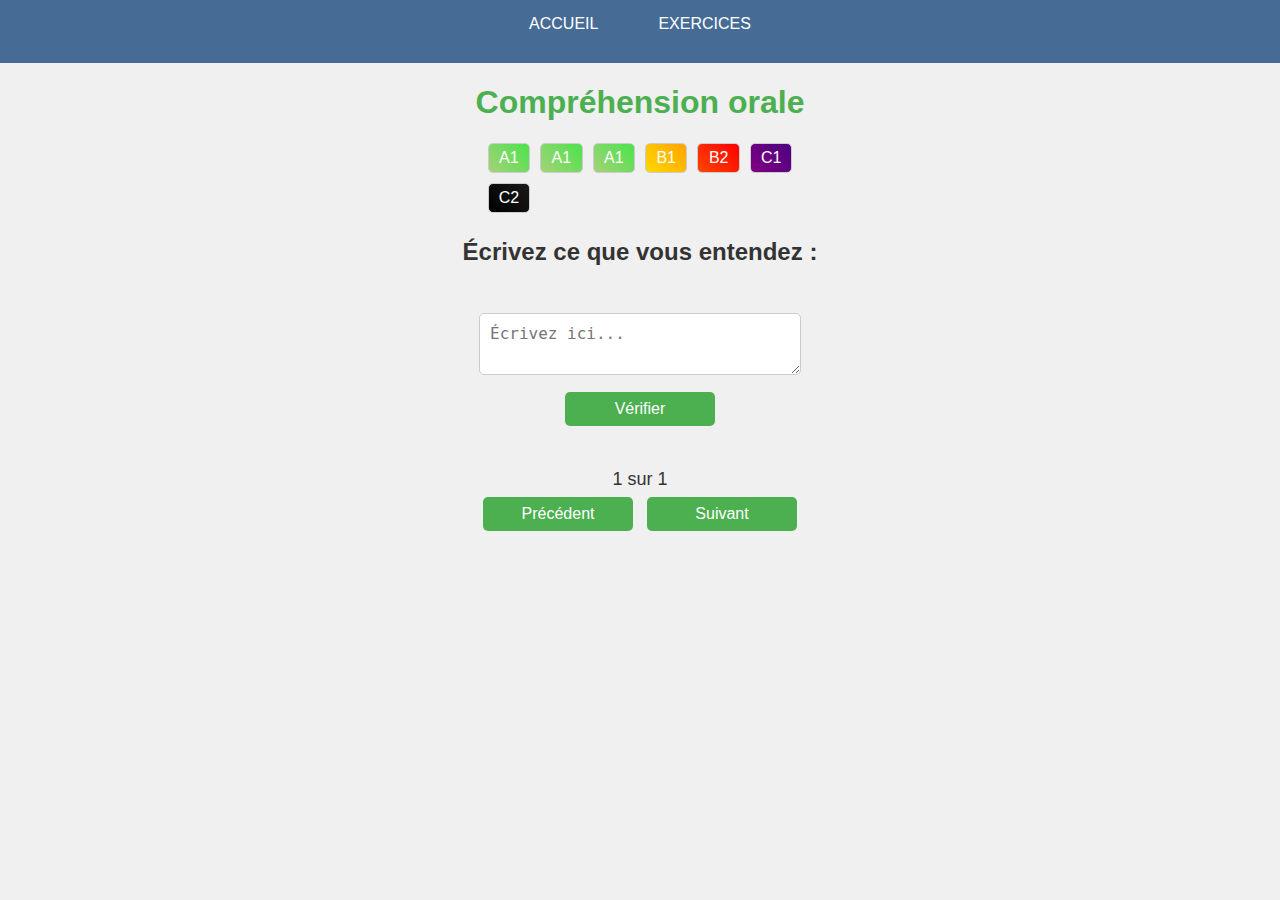
==== pages/comprehension-orale.html @ 868ddbaf "first commit" ====
<!DOCTYPE html>
<html lang="fr">
  <head>
    <meta charset="UTF-8" />
    <meta name="viewport" content="width=device-width, initial-scale=1.0" />
    <title>Exercice d'écoute</title>
    <link rel="icon" type="image/png" href="../favicon.png" />
    <link rel="stylesheet" href="./styles.css" />
    <link rel="stylesheet" href="./header.css" />
    <link rel="stylesheet" href="./comprehension-orale.css" />
    <script src="comprehension-orale_content.js" defer></script>
    <script src="comprehension-orale.js" defer></script>
    <script src="header.js" defer></script>
  </head>
  <body>
    <main>
      <h1>Compréhension orale</h1>
      <nav id="nav-levels">
        <ul id="levels-list"></ul>
      </nav>

      <div id="media-container"></div>
      <h2>Écrivez ce que vous entendez :</h2>
      <p id="indice-container"></p>
      <textarea id="reponse" placeholder="Écrivez ici..."></textarea>
      <button onclick="verifierReponse()">Vérifier</button>
      <p id="resultat"></p>
      <p id="numero-exercice">1 sur 1</p>
      <div class="button-group">
        <button onclick="exercicePrecedent()">Précédent</button>
        <button onclick="exerciceSuivant()">Suivant</button>
      </div>
      <p id="message-next"></p>
    </main>
  </body>
</html>
---- pages/styles.css ----
html {
  box-sizing: border-box;
  width: 100%;
}
ul,
li {
  list-style: none;
  padding: 0;
  margin: 0;
}
body {
  font-family: Arial, sans-serif;
  background-color: #f0f0f0;
  color: #333;
  margin: 0;
  padding: 0;
}
main {
  margin: 0;
  padding: 0;
  display: flex;
  flex-direction: column;
  align-items: center;
  justify-content: center;
  text-align: center;
}
h1 {
  color: #4caf50;
}

h2 {
  color: #333;
  margin: 5px 0;
}
.button-group {
  display: flex;
}
button {
  background-color: #4caf50;
  color: white;
  border: none;
  padding: 8px 17px;
  margin: 7px;
  cursor: pointer;
  border-radius: 5px;
  font-size: 16px;
  width: 150px;
}

button:hover {
  background-color: #45a049;
}

input[type="text"] {
  padding: 10px;
  margin: 10px 0;
  border: 1px solid #ccc;
  border-radius: 5px;
  width: 300px;
  font-size: 16px;
}
textarea {
  padding: 10px;
  margin: 10px 0;
  border: 1px solid #ccc;
  border-radius: 5px;
  width: 300px;
  min-height: 40px;
  font-size: 16px;
}
audio {
  margin: 10px 0;
}

p#resultat,
p#message-next {
  font-size: 18px;
  font-weight: bold;
  margin: 2px auto;
  min-height: 20px;
}

p#numero-exercice {
  font-size: 18px;
  margin: 12px 0 0;
}

footer {
  display: flex;
  justify-content: center;
  align-items: center;
  height: 150px;
}
/* Responsive design for mobile devices */
@media (max-width: 600px) {
  body {
    height: auto;
  }
  h2 {
    font-size: 20px;
  }
  input[type="text"] {
    width: 100%;
  }

  button {
    padding: 15px;
    font-size: 18px;
  }

  audio {
    width: 100%;
    margin: 2px 0;
  }
}
---- pages/header.css ----
header {
  width: 100%;
  padding: 15px 0 30px;
  background-color: #466c95;
}

header nav {
  display: flex;
  justify-content: center;
  align-items: center;
}

header ul {
  list-style-type: none;
  display: flex;
  padding: 0;
  margin: 0;
}

header li {
  margin: 0 30px;
}

header a {
  text-decoration: none;
  color: #fff;
  text-transform: uppercase;
  position: relative;
}

.effect-4 a:before {
  content: "[";
  left: -5px;
}

.effect-4 a:after {
  content: "]";
  right: -5px;
}

.effect-4 a:before,
.effect-4 a:after {
  position: absolute;
  opacity: 0;
  color: #fff;
  top: -1px;
  transition: all 0.5s;
}

.effect-4 a:hover:before,
.effect-4 a:hover:after {
  opacity: 0.7;
}

.effect-4 a:hover:before {
  left: -20px;
}

.effect-4 a:hover:after {
  right: -20px;
}
header nav ul {
  position: relative;
  width: max-content;
}
.second-nav {
  position: absolute;
  left: 50%;
  top: 27px;
  transform: translateX(-50%);
  opacity: 0;
  transition: opacity 0.5s;
}

header li:hover .second-nav,
header .second-nav:hover {
  opacity: 1;
}

.second-nav * {
  font-size: 11px;
}

@media (max-width: 768px) {
  .second-nav {
    display: none;
  }
}
---- pages/comprehension-orale.css ----
#nav-levels {
  margin-bottom: 20px;
}

#levels-list {
  list-style-type: none;
  padding: 0;
  display: grid;
  grid-template-columns: repeat(6, 1fr); /* 3 columns */
  gap: 10px;
}

#levels-list li {
  cursor: pointer;
  padding: 5px 10px;
  color: #fff;

  border: 1px solid #ccc;
  border-radius: 5px;
  text-align: center;
  transition: transform 0.2s, border-color 0.2s;
}
#levels-list .A1 {
  background: linear-gradient(45deg, #a5d279, #4be34b);
}

#levels-list .A2 {
  background: linear-gradient(45deg, #4169e1, #1e90ff); /* Bleu dégradé */
}

#levels-list .B1 {
  background: linear-gradient(45deg, #ffd700, #ffa500); /* Or-Orange dégradé */
}

#levels-list .B2 {
  background: linear-gradient(45deg, #ff4500, #ff0000); /* Rouge dégradé */
}

#levels-list .C1 {
  background: linear-gradient(
    45deg,
    #800080,
    #4b0082
  ); /* Violet foncé dégradé */
}

#levels-list .C2 {
  background: linear-gradient(45deg, #000000, #1a1a1a); /* Noir dégradé */
}
#levels-list li:hover {
  transform: scale(1.03);
  transition: transform 0.2s, border-color 0.2s;
}
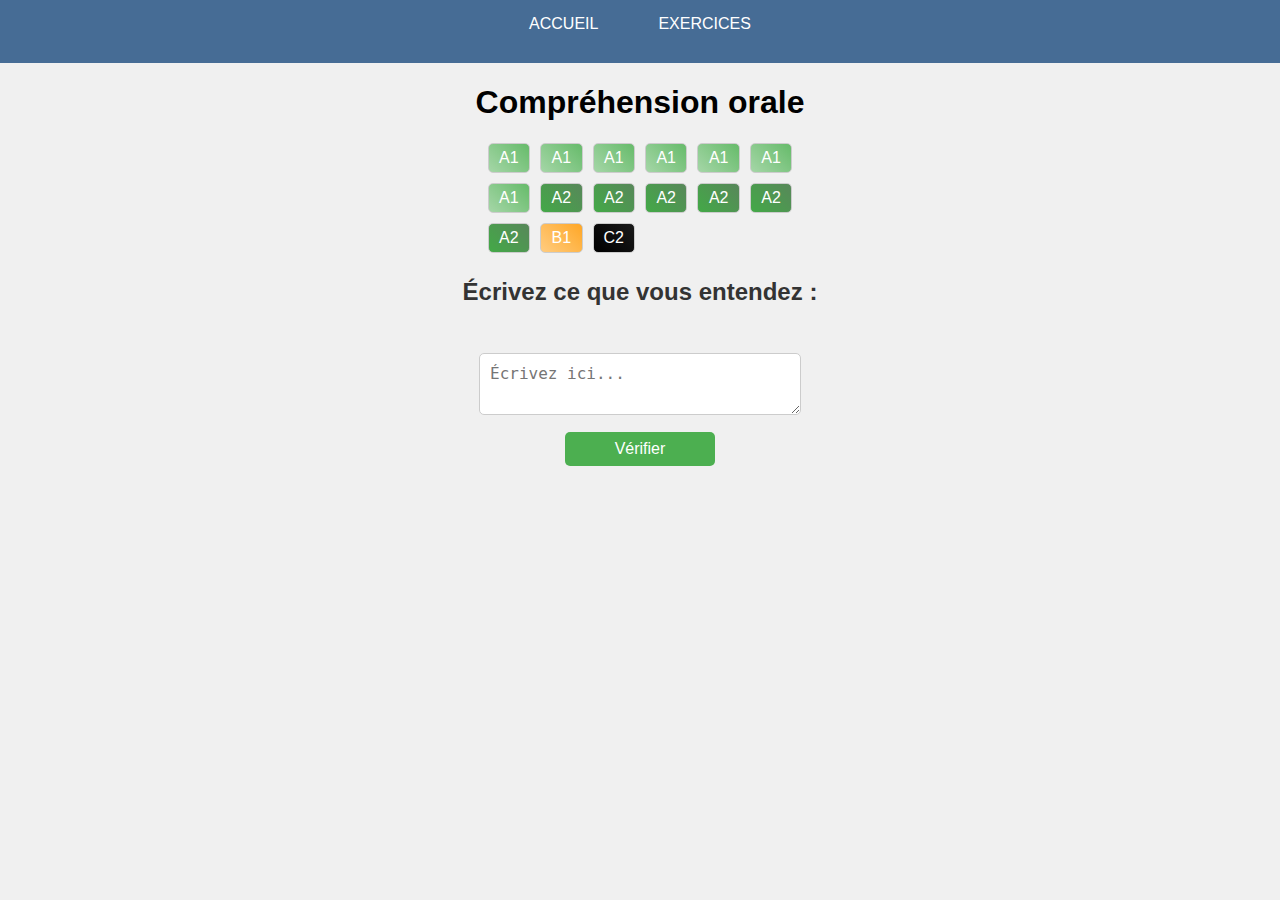
==== commit c9b0f5c9: "fix gramma, add audios" ====
--- a/pages/comprehension-orale.html
+++ b/pages/comprehension-orale.html
@@ -24,12 +24,12 @@
       <p id="indice-container"></p>
       <textarea id="reponse" placeholder="Écrivez ici..."></textarea>
       <button onclick="verifierReponse()">Vérifier</button>
-      <p id="resultat"></p>
+      <!-- <p id="resultat"></p>
       <p id="numero-exercice">1 sur 1</p>
       <div class="button-group">
         <button onclick="exercicePrecedent()">Précédent</button>
         <button onclick="exerciceSuivant()">Suivant</button>
-      </div>
+      </div> -->
       <p id="message-next"></p>
     </main>
   </body>
--- a/pages/styles.css
+++ b/pages/styles.css
@@ -1,3 +1,11 @@
+:root {
+  --bg-A1: linear-gradient(45deg, #a5d6a7, #66bb6a);
+  --bg-A2: linear-gradient(45deg, #43a947, #58875a);
+  --bg-B1: linear-gradient(45deg, #ffcc80, #ffa726);
+  --bg-B2: linear-gradient(45deg, #ea6f6f, #e53935);
+  --bg-C1: linear-gradient(45deg, #7e57c2, #5e35b1);
+  --bg-C2: linear-gradient(45deg, #000000, #1a1a1a);
+}
 html {
   box-sizing: border-box;
   width: 100%;
@@ -25,7 +33,7 @@
   text-align: center;
 }
 h1 {
-  color: #4caf50;
+  color: black;
 }
 
 h2 {
--- a/pages/comprehension-orale.css
+++ b/pages/comprehension-orale.css
@@ -21,31 +21,27 @@
   transition: transform 0.2s, border-color 0.2s;
 }
 #levels-list .A1 {
-  background: linear-gradient(45deg, #a5d279, #4be34b);
+  background: var(--bg-A1);
 }
 
 #levels-list .A2 {
-  background: linear-gradient(45deg, #4169e1, #1e90ff); /* Bleu dégradé */
+  background: var(--bg-A2);
 }
 
 #levels-list .B1 {
-  background: linear-gradient(45deg, #ffd700, #ffa500); /* Or-Orange dégradé */
+  background: var(--bg-B1);
 }
 
 #levels-list .B2 {
-  background: linear-gradient(45deg, #ff4500, #ff0000); /* Rouge dégradé */
+  background: var(--bg-B2);
 }
 
 #levels-list .C1 {
-  background: linear-gradient(
-    45deg,
-    #800080,
-    #4b0082
-  ); /* Violet foncé dégradé */
+  background: var(--bg-C1);
 }
 
 #levels-list .C2 {
-  background: linear-gradient(45deg, #000000, #1a1a1a); /* Noir dégradé */
+  background: var(--bg-C2);
 }
 #levels-list li:hover {
   transform: scale(1.03);
